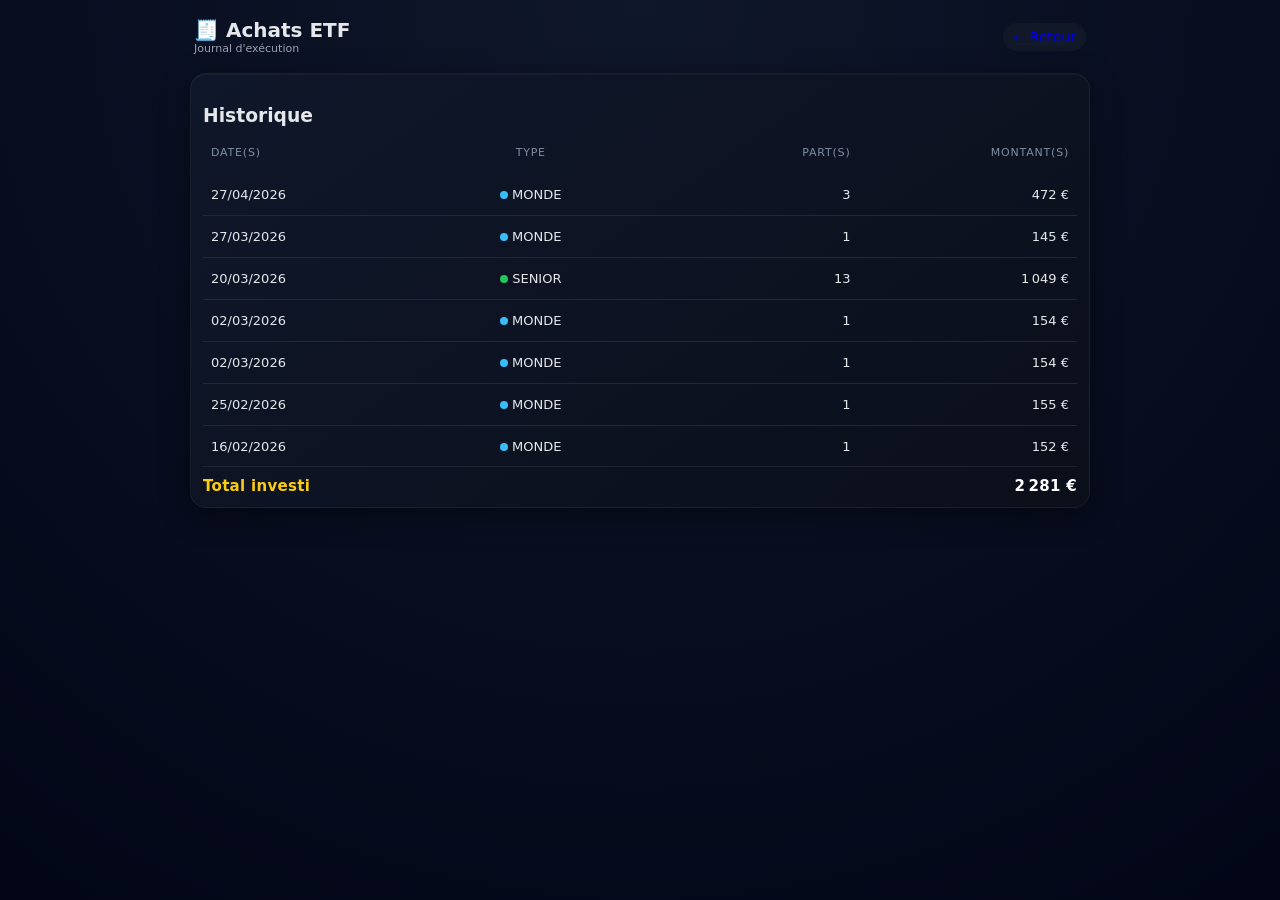
==== achatsetf.html @ cc9275b6 "Add files via upload" ====
<!DOCTYPE html>

<html lang="fr">

<head>
    <meta charset="UTF-8">
    <meta name="viewport" content="width=device-width, initial-scale=1.0">
    <title>Achats</title>


<link rel="stylesheet" href="couleurs.css?v=11">
<link rel="stylesheet" href="style.css?v=11">


</head>

<body>

<div class="container">

<!-- HEADER -->
    <div class="header">
        <div class="header-left">
            <h2>🧾 Achats ETF</h2>
            <small>Journal d'exécution</small>
        </div>
        <div class="header-right">
            <a href="index.html" class="badge">← Retour</a>
        </div>
    </div>

<!-- TABLE -->
    <div class="card">
        <h3>Historique</h3>
        
                    <table>
                            <thead>
                                    <tr>
                                        <th>Date(s)</th>
                                        <th>Type</th>
                                        <th>Part(s)</th>
                                        <th>Montant(s)</th>
                                    </tr>
                            </thead>
                            <tbody id="table-achats"></tbody>
                    </table>
        
                      <div class="total-line">
                        <span>Total investi</span>
                        <span id="total-achats"></span>
                      </div>
    </div> 
</div> 


<script src="achats.js"></script>

<script>
// ===== HELPERS =====
function euro(v){
    return Math.round(v).toLocaleString('fr-BE') + " €";
}

// ===== COULEUR TYPE =====
function getClassByType(type){
    switch(type){
        case "ETF_MONDE": return "dot-monde";
        case "ETF_SENIOR": return "dot-seniors";
        case "ETF_JUNIOR": return "dot-juniors";
        default: return "";
    }
}

// ===== RENDER =====
function renderAchats(){

    const tbody = document.getElementById("table-achats");

    // tri DESC (plus récent en haut)
    const achatsETF = achats.filter(a => a.type.includes("ETF"));

    const sorted = achatsETF.sort((a,b)=>{
    return new Date(b.date.split("/").reverse().join("-")) 
         - new Date(a.date.split("/").reverse().join("-"));
    });

    tbody.innerHTML = "";
    sorted.forEach(a => {

        const row = document.createElement("tr");

        row.innerHTML = `
            <td>${a.date}</td>
            <td>
                <span class="dot ${getClassByType(a.type)}"></span>
                ${a.type.replace("ETF_", "")}
            </td>
            <td class="center">${a.parts || "-"}</td>
            <td class="amount">${euro(a.montant)}</td>
        `;

        tbody.appendChild(row);
    });

const total = sorted.reduce((sum, a) => sum + (a.montant || 0), 0);
document.getElementById("total-achats").innerText = euro(total);
    
}
renderAchats();


    
</script>
</body>
</html>
---- style.css ----
/* ===== GLOBAL ===== */  
body {
    margin: 0;
    min-height: 100vh;
    background: transparent;
    -webkit-tap-highlight-color: transparent;
    font-family: system-ui, sans-serif;
    color: #e5e7eb;
    overscroll-behavior: none;
}
 
/* =====  
background: radial-gradient(circle at top, #0f172a, #020617);
===== */  

html {
     background: radial-gradient(circle at top, #0f172a, #020617);
}

.container {
    max-width: 900px;
    margin: auto;
    padding: 12px;
    position: relative;
    display: flex;
    flex-direction: column;
    gap: 12px;  /* 🔥 ESPACE GLOBAL ENTRE TOUS LES BLOCS */
}

h3 {
    margin-bottom: 6px;
}


h4 span {
    font-size: 12px;   /* 🔽 plus petit */
    opacity: 0.6;      /* 🔽 discret */
    margin-left: 4px;
    margin-bottom: 10px;
}


/* ===== TEXT UTILS ===== */
.text-muted { color: #9ca3af; }
.text-small { font-size: 12px; }






.gold { color: #facc15; }

/* ===== HEADER ===== */
.header {
    display: flex;
    justify-content: space-between;
    align-items: center;
    padding: 6px 4px;
}

.header-left {
    display: flex;
    flex-direction: column;
}

.header-left h2 {
    margin: 0;
    font-size: 20px;
}

.header-left small {
    font-size: 11px;
    color: #9ca3af;
}

.header-actions {
    display: flex;
    align-items: center;
    gap: 10px;
}

.header-right {
    display: flex;
    align-items: center;
}

.refresh {
    font-size: 18px;
    opacity: 0.7;
    cursor: pointer;
    transition: 0.2s;
}

.refresh:active {
    transform: scale(0.9);
}



/* Badge perf style app */
.badge-perf {
    font-size: 13px;
    padding: 5px 10px;

    border-radius: 999px;
    font-weight: 500;   /* 🔥 moins agressif */

    opacity: 0.95;       /* 🔥 un peu plus soft */
transform: translateY(-1px);
transition: all 0.3s ease;
}

/* 🔥 effet glow */
.badge-perf.positive {
    color: #22c55e;
    text-shadow: 0 0 6px rgba(34,197,94,0.4);
}

.badge-perf.negative {
    color: #ef4444;
    text-shadow: 0 0 6px rgba(239,68,68,0.4);
}

@keyframes pulse {
    0% { transform: scale(1); }
    50% { transform: scale(1.08); }
    100% { transform: scale(1); }
}

.badge-perf.flash {
    animation: pulse 0.4s ease;
}




.badge {
    padding: 6px 10px;
    border-radius: 20px;
    font-size: 14px;
    background: #111827;
}

/* ===== CARDS ===== */
.card {
    touch-action: manipulation;
    background: linear-gradient(145deg, #0f172a, #0b0f1a);
    backdrop-filter: blur(6px);
    border: 1px solid rgba(255,255,255,0.05);
    border-radius: 16px;
    padding: 12px;
    margin-top: 0px;
    transition: 0.2s;
    box-shadow: 
        0 8px 30px rgba(0,0,0,0.4),
        inset 0 1px 0 rgba(255,255,255,0.03);
pointer-events: auto;
}

.card.repartition {
    padding: 8px;
}

.card.repartition h3 {
    margin-bottom: 2px;
}

.card:hover {
    transform: translateY(-2px);
    box-shadow: 
        0 10px 40px rgba(0,0,0,0.6),
        inset 0 1px 0 rgba(255,255,255,0.04);
}

.card:active {
    transform: scale(0.98);
}

.card table {
    margin-bottom: -6px;
}




/* ===== Total Global ===== */

.highlight {
     box-shadow: 
        0 0 20px rgba(250, 204, 21, 0.08),
        0 0 60px rgba(250, 204, 21, 0.03);
    border: 1px solid rgba(250, 204, 21, 0.4);
    padding: 8px 14px;   /*  AVANT: 12px 16px */
    border-radius: 16px;
    background: linear-gradient(145deg, #0b1220, #020617);
    margin-bottom: 10px;  /*  espace sous le total */
}


.highlight small {
   font-size: 11px;
    margin-bottom: 2px;
    letter-spacing: 1px;
    color: #9ca3af;
}

.highlight h2 {
    margin: 2px 0 0;   /*  réduit espace */
    font-size: 26px;   /*  AVANT: 30px */
    font-weight: 700;
    letter-spacing: 1px;
}


/* ===== KPI ===== */
.kpi-grid {
    display: grid;
    grid-template-columns: repeat(3, 1fr);
    gap: 8px;
}


.kpi {
    height: 62px;
    padding: 10px;
    border-radius: 14px;

    background: linear-gradient(145deg, #0b1220, #020617);
    border: 1px solid rgba(255,255,255,0.08);

    display: flex;
    flex-direction: column;

    justify-content: flex-start; /* 🔥 LE FIX */
    gap: 2px; /* 🔥 micro spacing propre */

    position: relative;
}




.kpi small {
    font-size: 10px;
    color: #9ca3af;
    margin-bottom: 2px;
}


/* ===== valeur kpi centre ===== */
.kpi h3 {
    margin: 0;
    margin-top: 5px;
    font-size: 18px;
    text-align: center;
    font-weight: 600;
}

.kpi h3 span:first-child {
    margin: 0;
    margin-top: 4px; /* 🔥 descend un peu */
    font-size: 18px;
    font-weight: 600;
}





.kpi:nth-child(1),
.kpi:nth-child(3) {
    border: 1px solid rgba(250, 204, 21, 0.18);
    box-shadow: 0 0 8px rgba(250,204,21,0.08);
}


.kpi:nth-child(2) {
    border: 1px solid rgba(192, 192, 192, 0.35);

    box-shadow: 
        0 0 8px rgba(192,192,192,0.15),
        inset 0 0 4px rgba(255,255,255,0.05);
}

.kpi:active {
    transform: scale(0.97);
}

/* ===== valeur kpi % ===== */
.kpi-var {
    position: absolute;
    bottom: 6px;
    right: 8px;

    font-size: 11px;
    font-weight: 500;
    letter-spacing: 0.3px;

    white-space: nowrap;
}


/* ===== ALERT ===== */
.alert-box {
    margin-top: 6px;
    margin-bottom: 2px; /* 🔥 resserre vers le bas */
    padding: 6px 10px;
    border-radius: 8px;
    font-size: 12px;
    text-align: center;
    background: rgba(59, 130, 246, 0.1);
    color: #93c5fd; 
}

#zone-action {
    font-size: 11px;
    opacity: 0.75;
    display: block;
    margin-top: 2px;
}


/* ===== DONUT ===== */
@keyframes donutEnter {
    0% {
        transform: rotate(-120deg) scale(0.8);
        opacity: 0;
    }
    60% {
        transform: rotate(10deg) scale(1.05);
        opacity: 1;
    }
    100% {
        transform: rotate(0deg) scale(1);
    }
}


/*uniquement une animation d’entrée*/
.donut.enter .donut-inner {
    animation: donutEnter 0.8s ease-out;
}





.repartition-grid {
    display: grid;
    grid-template-columns: 1fr 1fr;
    gap: 16px;
}

.bloc {
    text-align: center;
    display: flex;
    flex-direction: column;
    align-items: center;
}

.donut {
    transform: none;
    position: relative;
    margin: 4px auto;
    isolation: isolate;
    width: 110px;
    height: 110px;
    border-radius: 50%;
    transition: transform 1s ease;
}


.donut-label {
    position: absolute;

    top: 0;
    left: 0;

    width: 100%;
    height: 100%;

    display: flex;
    align-items: center;
    justify-content: center;

    z-index: 10;
    pointer-events: none;

    text-align: center;
    font-variant-numeric: tabular-nums;

    transform: translateX(1px);
}


.donut-label > div {
    display: flex;
    flex-direction: column;
    align-items: center;
    justify-content: center;

    gap: 2px; /* 🔥 seul réglage autorisé */
}




.donut-label small {
    font-size: 10.5px;
    opacity: 0.65;
    margin: 0;
}


.donut-label span {
    font-size: 14px;
    font-weight: 600;
    margin: 0;
}



.donut-inner {
    width: 100%;
    height: 100%;
    border-radius: 50%;
    overflow: hidden;
    box-shadow: 
        0 0 0 1px rgba(255,255,255,0.06),
        0 8px 20px rgba(0,0,0,0.5),
        0 0 40px rgba(250, 204, 21, 0.18);
    animation: donutBreath 6s ease-in-out infinite;
    will-change: transform;
    display: flex;
    align-items: center;
    justify-content: center;
    pointer-events: none;
    z-index: 2;
    transform-origin: center;
}







.donut.show {
    transform: scale(1);
    opacity: 1;
}


/* micro effet “respiration” */
@keyframes donutBreath {
    0% { transform: scale(1); }
    50% { transform: scale(1.015); }
    100% { transform: scale(1); }
}





/* 🔥 effet lumière (haut) */
.donut::before {
    content: "";
    position: absolute;
    inset: 0;
    border-radius: 50%;

    background: radial-gradient(
        circle at 50% 0%,
        rgba(255,255,255,0.25),
        transparent 60%
    );

    opacity: 0.5;
    pointer-events: none;
}

/* 🔥 centre travaillé (profondeur réelle) */
.donut::after {
    content: "";
    position: absolute;
    inset: 22px;
    border-radius: 50%;

    background: radial-gradient(
        circle at 50% 50%,
        #020617 50%,
        #000 100%
    );

    z-index: 1;

    box-shadow:
        inset 0 10px 20px rgba(0,0,0,0.9),
        inset 0 -2px 4px rgba(255,255,255,0.06),
        0 0 0 1px rgba(255,255,255,0.03);
}


/* 🔥 hover subtil */
.donut:hover {
    transform: scale(1.05);
}


/* 🔵 ETF glow cohérent */
.donut.etf {
    box-shadow: 
        0 0 0 1px rgba(255,255,255,0.06),
        0 8px 20px rgba(0,0,0,0.5),
        0 0 25px rgba(56,189,248,0.20);
}






/* ===== TABLE ===== */
table {
    width: 100%;
    border-collapse: collapse;
    font-size: 13px;
    table-layout: fixed;
}

/* ===== HEADERS ===== */
th {
    color: #94a3b8;
    text-transform: uppercase;
    letter-spacing: 0.8px;
    font-size: 11px;
    font-weight: 500;
    padding: 10px 8px;
    text-align: left;
    opacity: 0.85;
}

tr {
    height: 42px;
}


/* ===== CELLS ===== */

td {
    padding: 10px 8px;
    border-bottom: 1px solid #1f2937;
    transition: color 0.3s ease;
}

/* dernière ligne */
table tr:last-child td {
    border-bottom: none;
}

/* hover */
tr:hover {
    background: rgba(255,255,255,0.03);
}

/* éviter retour ligne */
th, td {
    white-space: nowrap;
}

/* ===== ALIGNEMENTS PAR COLONNE ===== */

/* Type */
th:nth-child(1), td:nth-child(1) {
    text-align: left;
}

/* Stockage */
th:nth-child(2), td:nth-child(2) {
    text-align: center;
}

/* Qté */
th:nth-child(3), td:nth-child(3) {
    text-align: right;
}

/* Spot */
th:nth-child(4), td:nth-child(4) {
    text-align: right;
}

/* Gain */
th:nth-child(5),
td:nth-child(5) {
    text-align: right;
    font-weight: 600; /* ← on unifie ici */
    padding-right: 18px;
}




/* Perf */
th:nth-child(6),
td:nth-child(6) {
    text-align: right;
    font-weight: 600;
    padding-left: 10px;
}


/* chiffres propres */
td:nth-child(5),
td:nth-child(6) {
    font-variant-numeric: tabular-nums;
    letter-spacing: 0.2px;
}


td:nth-child(5) {
    opacity: 0.85;
}

td:nth-child(6) {
    opacity: 1;
}



/* ===== COULEURS PERF ===== */
.positive {
    color: #22c55e;
}

.negative {
    color: #ef4444;
}


/* ===== GRAPH ===== */
#chart-10j {
    width: 100% !important;
    height: 220px !important;
}


/* ===== Total des 2 derniers blocs Metaux et ETF ===== */
.total-line {
    margin-top: 4px;
    padding-top: 10px;
    border-top: 1px solid rgba(255,255,255,0.08);

    display: flex;
    justify-content: space-between;
    align-items: center;

    font-weight: 600;
    font-size: 15px;
    letter-spacing: 0.3px;

    color: #facc15;
}

.total-line span:last-child {
    color: #fff;
    font-weight: 700;
}


/* ===== RÉDUIRE L’ESPACE ENTRE DONUT ET LÉGENDE ===== */
.legend {
    margin-top: 6px;
    width: 100%;
    display: flex;
    flex-direction: column;
    align-items: center;
}



.legend-item {
     display: flex;
    align-items: center;
    justify-content: space-between;
    width: 160px;
    font-size: 13px;
    margin: 4px 0;
}

.legend-item span {
    opacity: 0.9;
}

.legend-item:hover {
    transform: translateX(4px);
    transition: 0.2s;
}

.dot {
    width: 8px;
    height: 8px;
    border-radius: 50%;
    display: inline-block;   /* 🔥 IMPORTANT */
}

/* couleurs EXACTEMENT comme tes donuts */
.dot-or-suisse { background: #facc15; }
.dot-or-belgique { background: #f59e0b; }
.dot-argent { background: #9ca3af; }

.dot-monde { background: #38bdf8; }
.dot-seniors { background: #22c55e; }

.legend div::before {
    display: none !important;
}

.legend {
    list-style: none;
    padding-left: 0;
}

.legend div {
    display: block !important;
}

.legend-item::before {
    display: none !important;
    content: none !important;
}

.legend-item span:nth-child(2){
    opacity: 0.85;
}

.legend-item span:last-child {
    font-variant-numeric: tabular-nums;
}

.legend-item {
    font-size: 13px;
    letter-spacing: 0.2px;
}

.alert-nord-tempere {
    background: linear-gradient(
        135deg,
        rgba(30, 58, 95, 0.6),
        rgba(14, 165, 233, 0.5)
    );
    color: #e0f2fe;
}


.refresh.spin {
    animation: spin 0.8s ease-in-out;
}

@keyframes spin {
    from { transform: rotate(0deg); }
    to { transform: rotate(360deg); }
}


/* ===== BPGDM ===== */
.etf-header {
    display: flex;
    justify-content: space-between;
    align-items: center;
}

.bpgdm-badge {
    font-size: 11px;
    padding: 3px 8px;
    border-radius: 999px;

    opacity: 0.8;
    font-weight: 500;

    background: rgba(255,255,255,0.05);
    border: 1px solid rgba(255,255,255,0.08);

    letter-spacing: 0.2px;
}

@keyframes flashStrong {
    0% {
        transform: scale(1);
        opacity: 1;
        text-shadow: 0 0 0px rgba(34,197,94,0.4);
    }
    50% {
        transform: scale(1.25);
        opacity: 0.6;
        text-shadow: 0 0 12px rgba(34,197,94,0.9);
    }
    100% {
        transform: scale(1);
        opacity: 1;
        text-shadow: 0 0 0px rgba(34,197,94,0.4);
    }
}

.flash-strong {
    animation: flashStrong 0.9s ease-in-out infinite;
}


/* 🔥 glow dynamique alert */
.alert-glow-soft {
    box-shadow: 
        0 0 10px rgba(251,146,60,0.25),
        0 0 30px rgba(251,146,60,0.12);
}

.alert-glow-strong {
    box-shadow: 
        0 0 12px rgba(34,197,94,0.5),
        0 0 40px rgba(34,197,94,0.25),
        0 0 80px rgba(34,197,94,0.12);
}

.timeframe {
    display: flex;
    gap: 10px;
    margin-top: 12px;
    margin-bottom: 10px;
}

.tf {
    flex: 1;
    padding: 10px 0;
    border-radius: 10px;
    background: #020617;
    color: #94a3b8;
    border: 1px solid rgba(148,163,184,0.15);
    font-size: 12px;
    font-weight: 500;
    transition: all 0.25s ease;
}

/* 🔥 actif */
.tf.active {
    background: #38bdf8;
    color: #020617;
    border-color: #38bdf8;
    box-shadow: 0 0 10px rgba(56,189,248,0.4);
}

/* ✨ hover subtil */
.tf:not(.active):hover {
    color: #cbd5f5;
    border-color: rgba(148,163,184,0.3);
}

/* 👇 micro interaction (effet app) */
.tf:active {
    transform: scale(0.97);
}


/* 🔥 Rendre ratio vivant */
#ratio {
    cursor: pointer;
    position: relative;
    transition: all 0.25s ease;
}

#ratio:hover {
    color: #38bdf8;
    text-shadow: 0 0 8px rgba(56,189,248,0.6);
}

#ratio:active {
    transform: scale(0.96);
}

.ratio-hint {
    font-size: 12px;
    opacity: 0.5;
    margin-left: 4px;
    transition: 0.2s;
}

#ratio:hover .ratio-hint {
    opacity: 1;
    transform: scale(1.2);
}


/* ===== BOUSSOLE ===== */

/* container */
.boussole-container {
    position: relative;
    max-width: 360px;
    margin: 60px auto 20px;
}

/* image */
.boussole-img {
    width: 100%;
    border-radius: 20px;
    box-shadow: 0 10px 40px rgba(0,0,0,0.6);
}


/* aiguille */
.needle {
    position: absolute;

    top: 38.8%;
    left: 50%;

    width: 3px;
    height: 28.9%;

    /* 🎯 dégradé plus lisible */
    background: linear-gradient(to top, #b45309, #facc15 70%, #fff);

    transform-origin: bottom center;

    border-radius: 2px;

    /* 🔥 contraste + profondeur */
    box-shadow: 
        0 0 10px rgba(250,204,21,0.7),
        0 0 2px rgba(0,0,0,0.8),
        0 0 4px rgba(0,0,0,0.6);

    /* 🎯 contour léger pour détacher du fond */
    border: 1px solid rgba(0,0,0,0.5);
}


/* centre de l’aiguille */
.needle::after {
    content: "";
    position: absolute;

    bottom: 0;
    left: 50%;
    transform: translate(-50%, 50%);

    width: 12px;
    height: 12px;

    background: radial-gradient(circle, #facc15, #f59e0b);
    border-radius: 50%;

    box-shadow: 0 0 14px rgba(250,204,21,0.9);
}

/* texte zone */
.boussole-zone {
    margin-top: 20px;
    font-size: 13px;
    opacity: 0.7;
}

/* valeur ratio */
.boussole-value {
    font-size: 26px;
    font-weight: 600;
}


.boussole-center {
    position: absolute;

    top: 50%;
    left: 50%;

    transform: translate(-50%, -50%);

    text-align: center;

    font-size: 14px;
    color: #e2e8f0;

    pointer-events: none;
}


.boussole-zone,
.boussole-value {
    text-align: center;
}

.zone-wrapper {
    display: flex;
    flex-direction: column;
    align-items: center;
}


.boussole-info {
    position: relative;
    text-align: center;
    font-size: 11px;
    opacity: 0.7;
    cursor: pointer;
}

.tooltip {
    opacity: 0;
    pointer-events: none;

    position: absolute;
    bottom: 130%;
    left: 50%;
    transform: translateX(-50%);

    background: #020617;
    color: #e2e8f0;
    padding: 6px 10px;
    border-radius: 6px;

    font-size: 11px;
    white-space: nowrap;

    border: 1px solid rgba(255,255,255,0.1);
    box-shadow: 0 10px 30px rgba(0,0,0,0.6);

    transition: opacity 0.2s ease;
}

.tooltip.show {
    opacity: 1;
    pointer-events: auto;
}


.tooltip::after {
    content: "";
    position: absolute;
    top: 100%;
    left: 50%;
    transform: translateX(-50%);

    border-width: 5px;
    border-style: solid;
    border-color: #020617 transparent transparent transparent;
}

/* ===== ANIMATIONS bloc alertes (version propre PC + mobile) ===== */

@keyframes pulseGreen {
    0%   { box-shadow: 0 0 6px rgba(34,197,94,0.15); }
    50%  { box-shadow: 0 0 16px rgba(34,197,94,0.35); }
    100% { box-shadow: 0 0 6px rgba(34,197,94,0.15); }
}

@keyframes pulseRed {
    0%   { box-shadow: 0 0 6px rgba(239,68,68,0.15); }
    50%  { box-shadow: 0 0 16px rgba(239,68,68,0.35); }
    100% { box-shadow: 0 0 6px rgba(239,68,68,0.15); }
}

@keyframes pulseOrange {
    0%   { box-shadow: 0 0 6px rgba(250,204,21,0.15); }
    50%  { box-shadow: 0 0 16px rgba(250,204,21,0.35); }
    100% { box-shadow: 0 0 6px rgba(250,204,21,0.15); }
}


/* ===== BASE ===== */

.alert-box {
   text-align: center;   /* 🔥 centre le texte */
   transition: box-shadow 0.4s ease;
   overflow: hidden;
   background: rgba(15,23,42,0.85);
}



/* ===== STATES ===== */

/* 🟢 Achat fort */
.alert-glow-strong {
    box-shadow: inset 0 0 12px rgba(34,197,94,0.25);
}

/* 🔴 Vente */
.alert-glow-soft {
    animation: pulseRed 2.5s infinite;
}

/* 🟠 Transition / métaux chauds */
.alert-glow-warm {
    animation: pulseOrange 2.5s infinite;
}

/* 🔵 Hold */
.alert-glow-neutral {
    box-shadow:
        0 0 10px rgba(56,189,248,0.15),
        0 0 25px rgba(56,189,248,0.2);
}


/* ===== MARKET INDICATOR ===== */

.total-wrapper {
    display: flex;
    justify-content: space-between;
    align-items: center;
}

.total-left {
    display: flex;
    flex-direction: column;
}

.total-right {
    display: flex;
    flex-direction: column;
    justify-content: center;  /* 🔥 centre contenu interne */
    align-items: flex-end;    /* garde aligné à droite */
    text-align: right;
}


/* badge */
.market-badge {
    background: transparent;   /* 🔥 enlève la box */
    border: none;              /* 🔥 supprime cadre */
    box-shadow: none;          /* 🔥 enlève effet bouton */
    font-size: 13px;
    font-weight: 600;
    padding: 0;                /* 🔥 enlève padding */ 
}


/* contexte */
.market-context {
    font-size: 11px;
    opacity: 0.7;
    margin-top: 2px;
    background: transparent;  
}

.total-wrapper {
    display: flex;
    justify-content: space-between;
    align-items: center; /* 🔥 centre verticalement */
}

@media (max-width: 600px){

    .total-wrapper {
        flex-direction: column;     /* 🔥 empile */
        align-items: flex-start;    /* aligné gauche */
        gap: 6px;
    }

    .total-right {
        align-items: flex-start;    /* 🔥 aligne avec le total */
        text-align: left;
    }

    .market-badge {
        font-size: 12px;
    }

    .market-context {
        font-size: 11px;
    }
}


/* 🔥 DESKTOP = UNE LIGNE */
.total-left {
    display: flex;
    align-items: baseline;
    gap: 6px;
    flex-wrap: nowrap;
}

.total-left small {
    margin: 0;
    white-space: nowrap;
    font-size: 12px;
}

.total-left small::after {
    content: " :";
}

.total-left h2 {
    margin: 0;
    font-size: 20px;
    white-space: nowrap;
}


@media (max-width: 600px){

    .total-left {
        width: 100%;              /* 🔥 prend toute la largeur */
        display: flex;
        flex-direction: column;
        align-items: center;      /* 🔥 centre horizontal */
        text-align: center;       /* 🔥 centre texte */
    }

}







/* ===== Show valeur ds donut ===== */


.donut::before,
.donut::after {
    pointer-events: none;
}




.popup-content {
    background: linear-gradient(145deg, #0b1220, #020617);
    padding: 16px 20px;
    border-radius: 14px;
    border: 1px solid rgba(255,255,255,0.08);
    text-align: center;
    font-size: 14px;
}

.popup-content div {
    margin: 6px 0;
}

#donut-metaux {
    touch-action: manipulation;
    position: relative;
    z-index: 5;
    cursor: pointer;
    pointer-events: auto;
}

.donut-inner {
    pointer-events: none;
}


.donut-label {
    pointer-events: none;
}




.donut::after {
    pointer-events: none;
}



.donut-tooltip {
    position: absolute;
    inset: 22px;

    display: flex;
    flex-direction: column;
    align-items: center;
    justify-content: center;

    background: rgba(2, 6, 23, 0.92);
    border-radius: 50%;

    font-size: 12px;
    text-align: center;
    line-height: 1.4;

    /* 🔥 animation smooth */
    opacity: 0;
    transform: scale(0.85);
    transition: all 0.25s ease;

    /* 🔥 interaction */
    pointer-events: none;

    /* 🔥 IMPORTANT : passe au-dessus de tout */
    z-index: 5;

    /* 🔥 profondeur */
    box-shadow:
        inset 0 0 20px rgba(0,0,0,0.8),
        0 0 15px rgba(0,0,0,0.4);
}


/* 🔥 état visible */
.donut-tooltip.show {
    opacity: 1;
    transform: scale(1);
    pointer-events: auto;
}


/* 🔥 style texte interne */
.donut-tooltip div {
    margin: 2px 0;
    font-weight: 500;
    letter-spacing: 0.3px;
}


/* 🔥 petite amélioration lisibilité */
.donut-tooltip div:nth-child(1) {
    color: #facc15; /* Or Suisse */
}

.donut-tooltip div:nth-child(2) {
    color: #f59e0b; /* Or Belgique */
}

.donut-tooltip div:nth-child(3) {
    color: #cbd5f5; /* Argent */
}


.global-split {
    display: flex;
    justify-content: space-between;
    margin-top: 6px;
    font-size: 13px;
    opacity: 0.85;
}

.alloc-grid{
    display:grid;
    grid-template-columns: 1fr 1fr;
    gap:12px;
}

.pill{
    display:flex;
    justify-content:space-between;
    align-items:center;
    padding:10px 14px;
    border-radius:12px;
    background:rgba(15,23,42,0.6);
    font-size:14px;
    backdrop-filter: blur(6px);
    border:1px solid rgba(148,163,184,0.1);
}

/* couleurs subtiles */
.pill.or strong{ color:#facc15; }
.pill.argent strong{ color:#e5e7eb; }
.pill.metaux strong{ color:#38bdf8; }
.pill.etf strong{ color:#38bdf8; }


/* ===== ALIGNEMENT DONUT CONTENT ===== */
.donut-label .content {
    display: flex;
    flex-direction: column;
    align-items: center;     /* 🔥 centre horizontal */
    justify-content: center; /* 🔥 centre vertical */
    text-align: center;
    gap: 2px;
    width: 100%;
}

.donut-label .content div {
    margin: 2px 0;
    display: flex;
    align-items: center;
    justify-content: center; /* 🔥 centre chaque ligne */
    font-size: 12.5px;
    line-height: 1.2;
    gap: 6px;
}

.donut-label .content small {
    font-size: 10px;
    opacity: 0.6;
}
.donut-label .content small {
    font-size: 10px;
    opacity: 0.6;
}
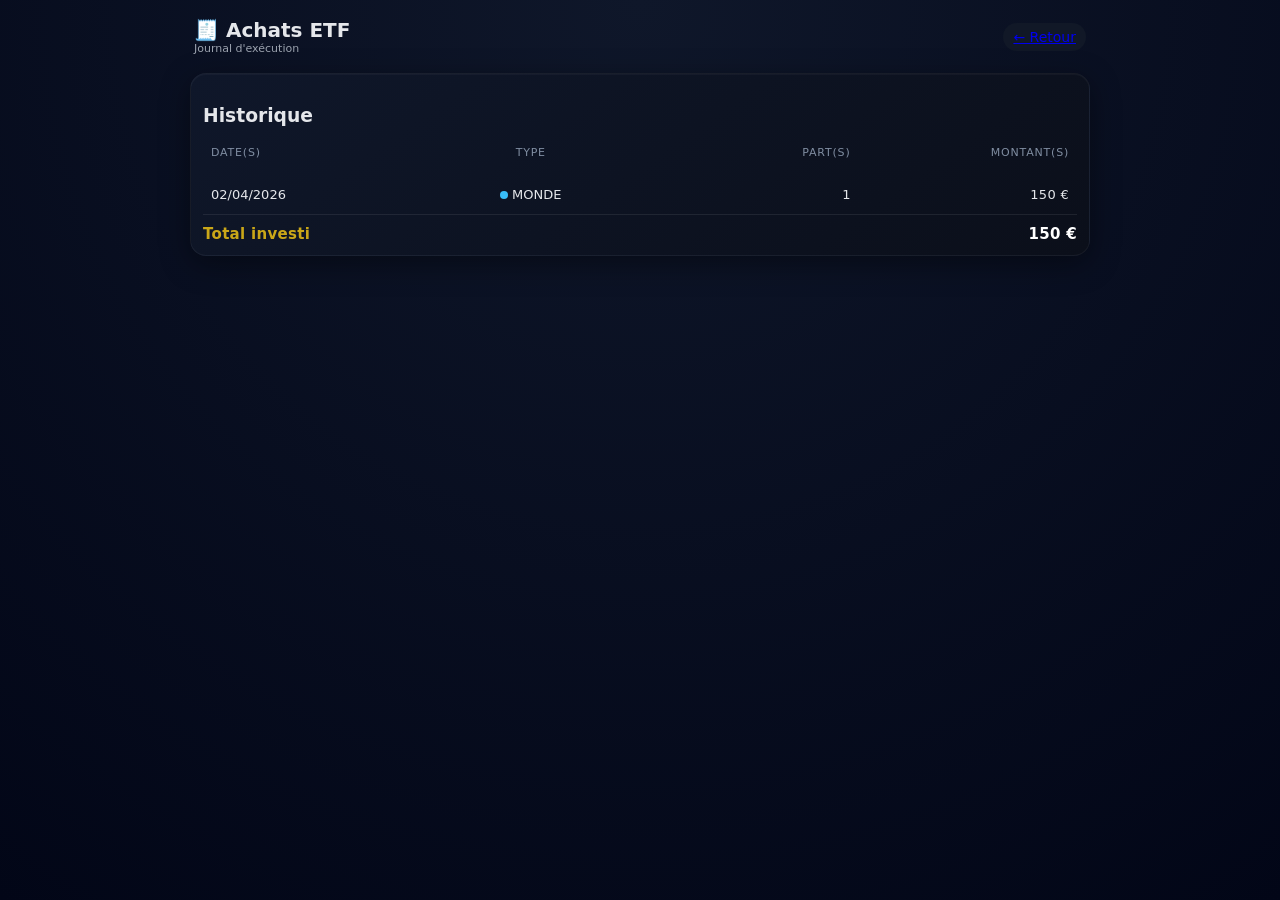
==== commit bd090803: "Add files via upload" ====
--- a/achatsetf.html
+++ b/achatsetf.html
@@ -1,16 +1,16 @@
 <!DOCTYPE html>
 
 <html lang="fr">
-
+ 
 <head>
     <meta charset="UTF-8">
     <meta name="viewport" content="width=device-width, initial-scale=1.0">
     <title>Achats</title>
 
 
-<link rel="stylesheet" href="couleurs.css?v=11">
-<link rel="stylesheet" href="style.css?v=11">
-
+<link rel="stylesheet" href="couleurs.css?v=13">
+<link rel="stylesheet" href="style.css?v=14">
+ 
 
 </head>
 
--- a/couleurs.css
+++ b/couleurs.css
@@ -0,0 +1,97 @@
+/* === BASE UI === */
+#alert-text {
+  font-weight: 600;
+  transition: color 0.3s ease;
+}
+
+:root {
+  --or-suisse: #facc15;
+  --or-belgique: #f59e0b;
+  --argent: #9ca3af;
+
+  --etf-monde: #38bdf8;
+  --etf-seniors: #22c55e;
+  --etf-juniors: #64748b;
+
+  --ratio-froid: #9ca3af;
+  --ratio-moyen: #f59e0b;
+  --ratio-chaud: #ef4444;
+  --ratio-hover: #d1d5db;
+  --ratio-hover-glow: rgba(56,189,248,0.6);
+
+  --donut-gap: rgba(2,6,23,0.75);
+
+  /* ✅ ICI le FIX */
+  --perf-positive: #22c55e;
+  --perf-negative: #ef4444;
+
+  --bpgdm-neutral: #fb923c;
+  --bpgdm-accum: #4ade80;
+
+
+  --market-extreme-low: #ef4444;
+  --market-low: #fb923c;
+  --market-neutral: #94a3b8;
+  --market-high: #22c55e;
+  --market-extreme-high: #facc15;
+
+
+
+  --chart-up: #22c55e;
+  --chart-down: #ef4444;
+  --chart-up-soft: #4ade80;
+  --chart-down-soft: #f87171;
+
+  --chart-mm: #a78bfa;
+
+  --chart-tooltip-bg: #0f172a;
+  --chart-tooltip-border: #38bdf8;
+  --chart-text: #e2e8f0;
+
+  --chart-white: #ffffff;
+}
+
+
+/* RATIO */
+.ratio-froid {
+  color: var(--ratio-froid);
+}
+
+.ratio-moyen {
+  color: var(--ratio-moyen);
+}
+
+.ratio-chaud {
+  color: var(--ratio-chaud);
+}
+
+
+/* DOTS */
+ .dot {
+  width: 10px;
+  height: 10px;
+  border-radius: 50%;
+  display: inline-block;
+}
+.dot-or-suisse { background: var(--or-suisse); }
+.dot-or-belgique { background: var(--or-belgique); }
+.dot-argent { background: var(--argent); }
+
+.dot-monde { background: var(--etf-monde); }
+.dot-seniors { background: var(--etf-seniors); }
+.dot-juniors { background: var(--etf-juniors); }
+
+
+/* PERF */
+.positive { color: var(--perf-positive); }
+.negative { color: var(--perf-negative); }
+
+
+
+
+
+/* BPGDM */
+.bpgdm-buy { color: var(--perf-positive); }
+.bpgdm-sell { color: var(--perf-negative); }
+.bpgdm-neutral { color: var(--bpgdm-neutral); }
+.bpgdm-accum { color: var(--bpgdm-accum); }
--- a/style.css
+++ b/style.css
@@ -1,4 +1,4 @@
-/* ===== GLOBAL ===== */  
+/* ===== GLOBAL ===== */ 
 body {
     margin: 0;
     min-height: 100vh;
@@ -8,6 +8,18 @@
     color: #e5e7eb;
     overscroll-behavior: none;
 }
+
+.center {
+    text-align: center;
+}
+
+/* montant pro finance */
+.amount {
+    text-align: right;
+    font-variant-numeric: tabular-nums;
+    letter-spacing: 0.3px;
+}
+
  
 /* =====  
 background: radial-gradient(circle at top, #0f172a, #020617);
@@ -98,29 +110,36 @@
 
 
 
-/* Badge perf style app */
+/* Badge variation + perf style app */
 .badge-perf {
     font-size: 13px;
     padding: 5px 10px;
 
     border-radius: 999px;
-    font-weight: 500;   /* 🔥 moins agressif */
-
-    opacity: 0.95;       /* 🔥 un peu plus soft */
-transform: translateY(-1px);
-transition: all 0.3s ease;
+    font-weight: 500;
+
+    opacity: 0.95;
+    transform: translateY(-1px);
+    transition: all 0.3s ease;
+}
+
+.badge-perf:not(.positive):not(.negative) {
+    color: var(--ratio-froid);
 }
 
 /* 🔥 effet glow */
 .badge-perf.positive {
-    color: #22c55e;
     text-shadow: 0 0 6px rgba(34,197,94,0.4);
 }
 
 .badge-perf.negative {
-    color: #ef4444;
+    color: var(--perf-negative); /* 🔥 AJOUT CRUCIAL */
+    opacity: 1;
     text-shadow: 0 0 6px rgba(239,68,68,0.4);
 }
+
+
+
 
 @keyframes pulse {
     0% { transform: scale(1); }
@@ -543,6 +562,7 @@
 
 tr {
     height: 42px;
+    transition: background 0.2s ease;
 }
 
 
@@ -629,14 +649,6 @@
 
 
 
-/* ===== COULEURS PERF ===== */
-.positive {
-    color: #22c55e;
-}
-
-.negative {
-    color: #ef4444;
-}
 
 
 /* ===== GRAPH ===== */
@@ -662,6 +674,13 @@
 
     color: #facc15;
 }
+
+
+/* petit effet premium sur le total */
+.total-line span:first-child {
+    opacity: 0.8;
+}
+
 
 .total-line span:last-child {
     color: #fff;
@@ -869,8 +888,8 @@
 }
 
 #ratio:hover {
-    color: #38bdf8;
-    text-shadow: 0 0 8px rgba(56,189,248,0.6);
+    color: var(--ratio-hover);
+    text-shadow: 0 0 8px var(--ratio-hover-glow);
 }
 
 #ratio:active {
@@ -1390,4 +1409,4 @@
 .donut-label .content small {
     font-size: 10px;
     opacity: 0.6;
-}+}
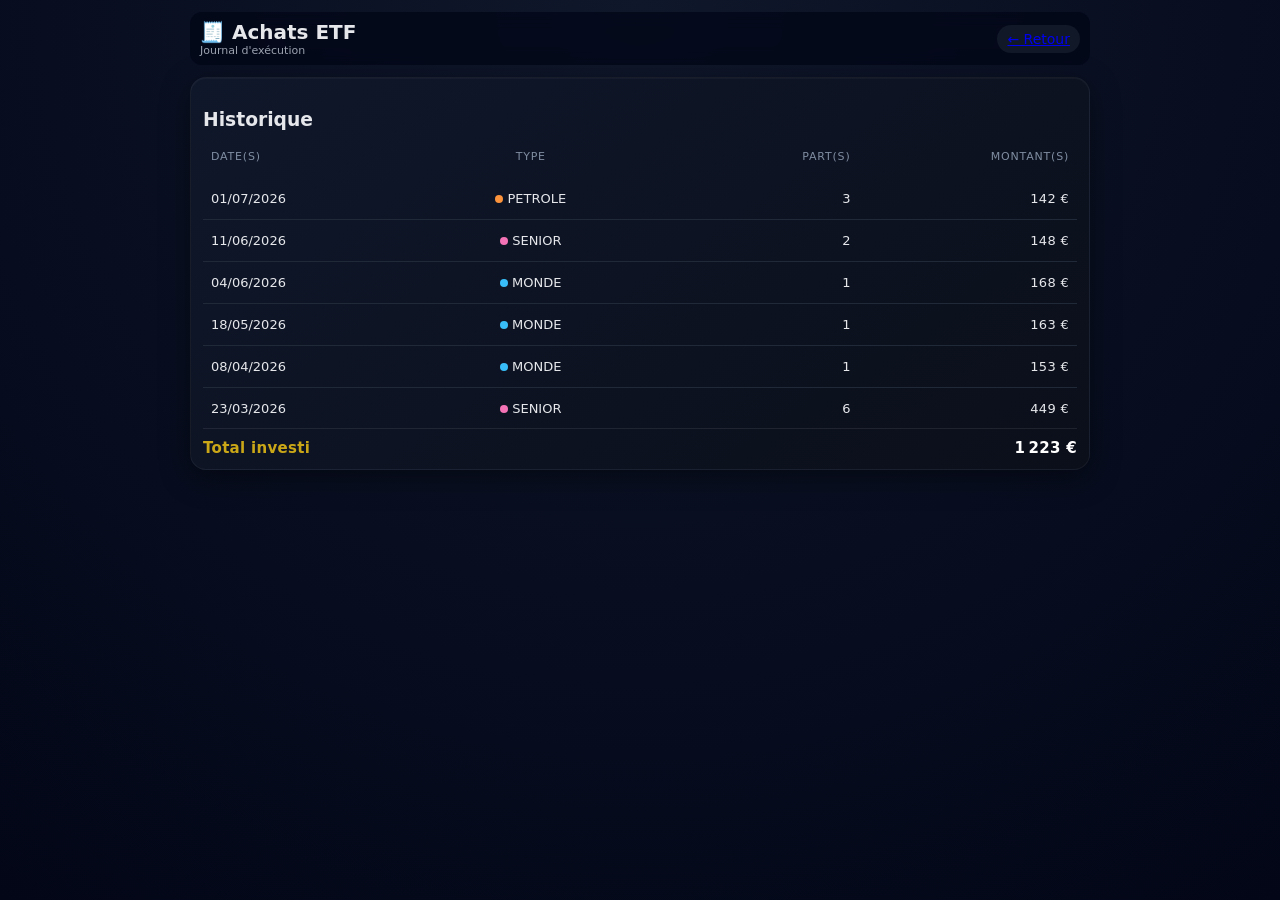
==== commit 6ccb14aa: "Update achatsetf.html" ====
--- a/achatsetf.html
+++ b/achatsetf.html
@@ -67,6 +67,7 @@
         case "ETF_MONDE": return "dot-monde";
         case "ETF_SENIOR": return "dot-seniors";
         case "ETF_JUNIOR": return "dot-juniors";
+        case "ETF_PETROLE": return "dot-petrole";
         default: return "";
     }
 }
--- a/couleurs.css
+++ b/couleurs.css
@@ -6,12 +6,13 @@
 
 :root {
   --or-suisse: #facc15;
-  --or-belgique: #f59e0b;
+  --or-belgique: #fde68a;
   --argent: #9ca3af;
 
   --etf-monde: #38bdf8;
-  --etf-seniors: #22c55e;
-  --etf-juniors: #64748b;
+  --etf-juniors: #a78bfa;  /* Rose / magenta soft */
+  --etf-seniors: #f472b6;  /* violet */
+  --etf-petrole: #fb923c;
 
   --ratio-froid: #9ca3af;
   --ratio-moyen: #f59e0b;
@@ -80,6 +81,7 @@
 .dot-monde { background: var(--etf-monde); }
 .dot-seniors { background: var(--etf-seniors); }
 .dot-juniors { background: var(--etf-juniors); }
+.dot-petrole { background: var(--etf-petrole); }
 
 
 /* PERF */
--- a/style.css
+++ b/style.css
@@ -9,16 +9,13 @@
     overscroll-behavior: none;
 }
 
-.center {
-    text-align: center;
-}
+.center {text-align: center;}
 
 /* montant pro finance */
-.amount {
-    text-align: right;
-    font-variant-numeric: tabular-nums;
-    letter-spacing: 0.3px;
-}
+.amount {text-align: right; font-variant-numeric: tabular-nums; letter-spacing: 0.3px; }
+.total-sub {display: flex; justify-content: flex-end; gap: 12px; font-size: 12.5px; font-weight: 500; margin-top: 4px; opacity: 0.85; }		
+.total-sub span {font-variant-numeric: tabular-nums; }
+#prixMoyen {opacity: 0.7; }
 
  
 /* =====  
@@ -55,12 +52,6 @@
 /* ===== TEXT UTILS ===== */
 .text-muted { color: #9ca3af; }
 .text-small { font-size: 12px; }
-
-
-
-
-
-
 .gold { color: #facc15; }
 
 /* ===== HEADER ===== */
@@ -724,13 +715,7 @@
     display: inline-block;   /* 🔥 IMPORTANT */
 }
 
-/* couleurs EXACTEMENT comme tes donuts */
-.dot-or-suisse { background: #facc15; }
-.dot-or-belgique { background: #f59e0b; }
-.dot-argent { background: #9ca3af; }
-
-.dot-monde { background: #38bdf8; }
-.dot-seniors { background: #22c55e; }
+
 
 .legend div::before {
     display: none !important;
@@ -1410,3 +1395,119 @@
     font-size: 10px;
     opacity: 0.6;
 }
+
+/* ===== JOURNAL ===== */
+
+.journal-container {
+    max-width: 760px;
+    margin: auto;
+    padding: 16px 12px;
+    line-height: 1.65;
+    font-size: 14px;
+    color: #e2e8f0;
+}
+
+/* titre principal */
+.journal-container h2 {
+    margin-bottom: 10px;
+    font-size: 20px;
+}
+
+/* sections */
+.journal-container h3 {
+    margin-top: 22px;
+    font-size: 14px;
+    color: #38bdf8;
+    letter-spacing: 0.3px;
+}
+
+/* paragraphes */
+.journal-container p {
+    margin-top: 8px;
+    opacity: 0.95;
+}
+
+/* table journal (différente de ton dashboard) */
+.journal-table {
+    width: 100%;
+    border-collapse: collapse;
+    margin-top: 10px;
+    font-size: 13px;
+}
+
+.journal-table th {
+    text-align: left;
+    font-size: 11px;
+    color: #94a3b8;
+    padding: 6px;
+}
+
+.journal-table td {
+    padding: 6px;
+    border-bottom: 1px solid rgba(255,255,255,0.08);
+}
+
+/* signature */
+.signature {
+    margin-top: 20px;
+    opacity: 0.75;
+    font-style: italic;
+    line-height: 1.5;
+}
+
+/* bloc final */
+.journal-container b {
+    font-weight: 600;
+}
+
+/* mobile */
+@media (max-width: 600px){
+    .journal-container {
+        font-size: 13.5px;
+        padding: 12px 10px;
+    }
+}
+
+/* ===== JOURNAL NAV ===== */
+
+.journal-nav {
+    display: flex;
+    flex-direction: column;
+    gap: 10px;
+}
+
+.journal-nav button {
+    padding: 14px;
+    border-radius: 12px;
+
+    background: linear-gradient(145deg, #0b1220, #020617);
+    border: 1px solid rgba(255,255,255,0.08);
+
+    color: #e5e7eb;
+    font-size: 14px;
+    font-weight: 500;
+
+    transition: all 0.2s ease;
+}
+
+.journal-nav button:hover {
+    transform: translateY(-2px);
+    box-shadow: 0 0 15px rgba(56,189,248,0.2);
+}
+
+.journal-nav button:active {
+    transform: scale(0.97);
+}
+
+/* ===== UI POLISH ===== */
+.header{position:sticky;top:0;z-index:9000;background:rgba(2,6,23,.72);backdrop-filter:blur(8px);border-radius:12px;padding:8px 10px;}
+.card,.kpi,.badge-perf,.refresh{transition:all .22s ease;}
+.badge-perf.neutral{color:#cbd5e1;text-shadow:none;opacity:.9;}
+.loading .kpi h3,.loading #total,.loading #variation{color:transparent !important;position:relative;}
+.loading .kpi h3::after,.loading #total::after,.loading #variation::after{content:"";position:absolute;inset:2px 0;border-radius:8px;background:linear-gradient(90deg,rgba(148,163,184,.18),rgba(148,163,184,.35),rgba(148,163,184,.18));background-size:200% 100%;animation:shimmer 1.2s linear infinite;}
+@keyframes shimmer{from{background-position:200% 0}to{background-position:-200% 0}}
+body.focus-mode .container > .card:not(:has(#chart-10j)),
+body.focus-mode .container > .kpi-grid,
+body.focus-mode .container > .alert-box,
+body.focus-mode .container > .total-wrapper{display:none;}
+body.focus-mode #chart-10j{height:75vh !important;}
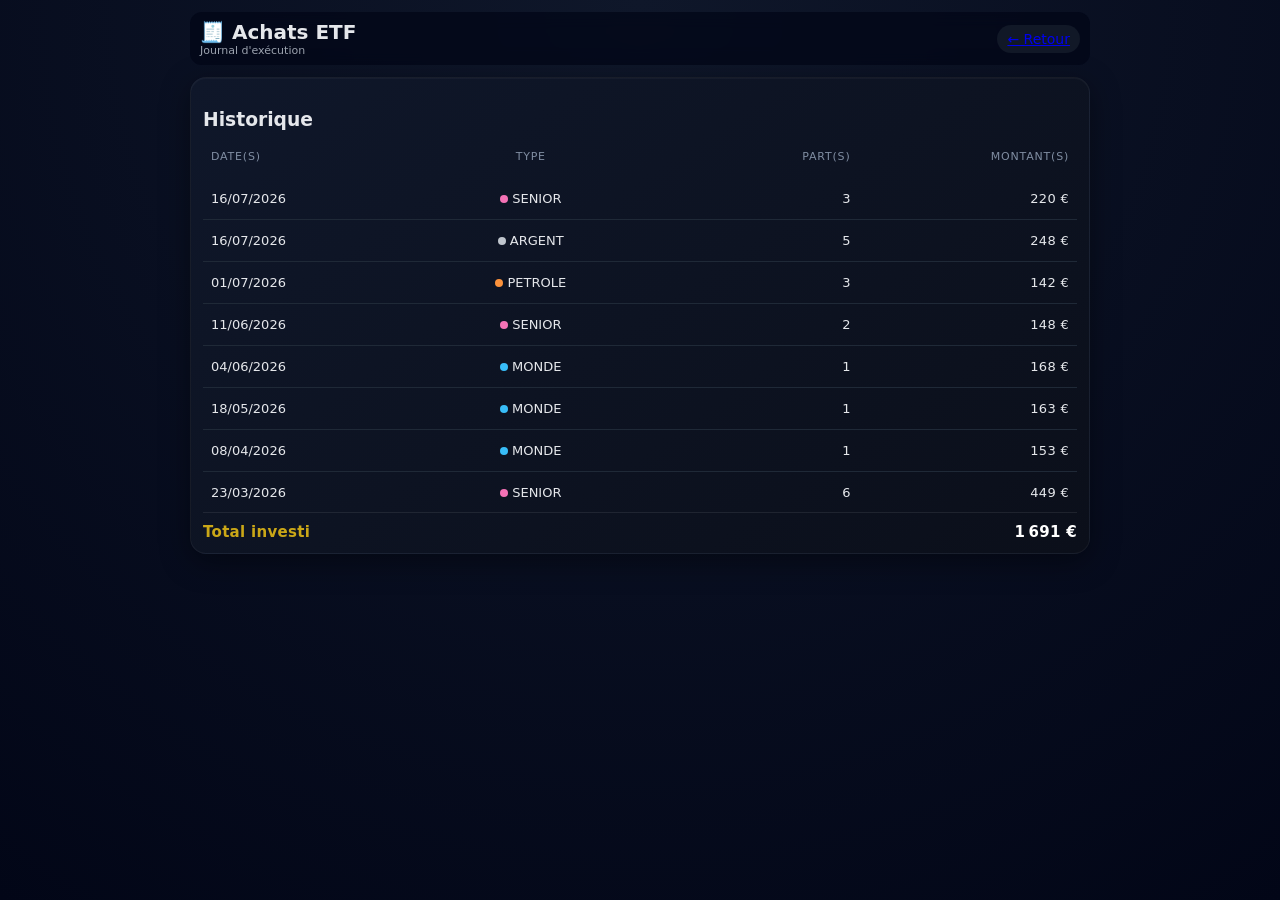
==== commit a96bdf3b: "Update achatsetf.html" ====
--- a/achatsetf.html
+++ b/achatsetf.html
@@ -68,6 +68,8 @@
         case "ETF_SENIOR": return "dot-seniors";
         case "ETF_JUNIOR": return "dot-juniors";
         case "ETF_PETROLE": return "dot-petrole";
+        case "ETF_OR": return "dot-etf-or";
+        case "ETF_ARGENT": return "dot-etf-argent";
         default: return "";
     }
 }
--- a/couleurs.css
+++ b/couleurs.css
@@ -13,6 +13,8 @@
   --etf-juniors: #a78bfa;  /* Rose / magenta soft */
   --etf-seniors: #f472b6;  /* violet */
   --etf-petrole: #fb923c;
+  --etf-or: #d4af37;
+  --etf-argent: #bfc5cd;
 
   --ratio-froid: #9ca3af;
   --ratio-moyen: #f59e0b;
@@ -82,6 +84,8 @@
 .dot-seniors { background: var(--etf-seniors); }
 .dot-juniors { background: var(--etf-juniors); }
 .dot-petrole { background: var(--etf-petrole); }
+.dot-etf-or{ background:var(--etf-or); }
+.dot-etf-argent{ background:var(--etf-argent); }
 
 
 /* PERF */
